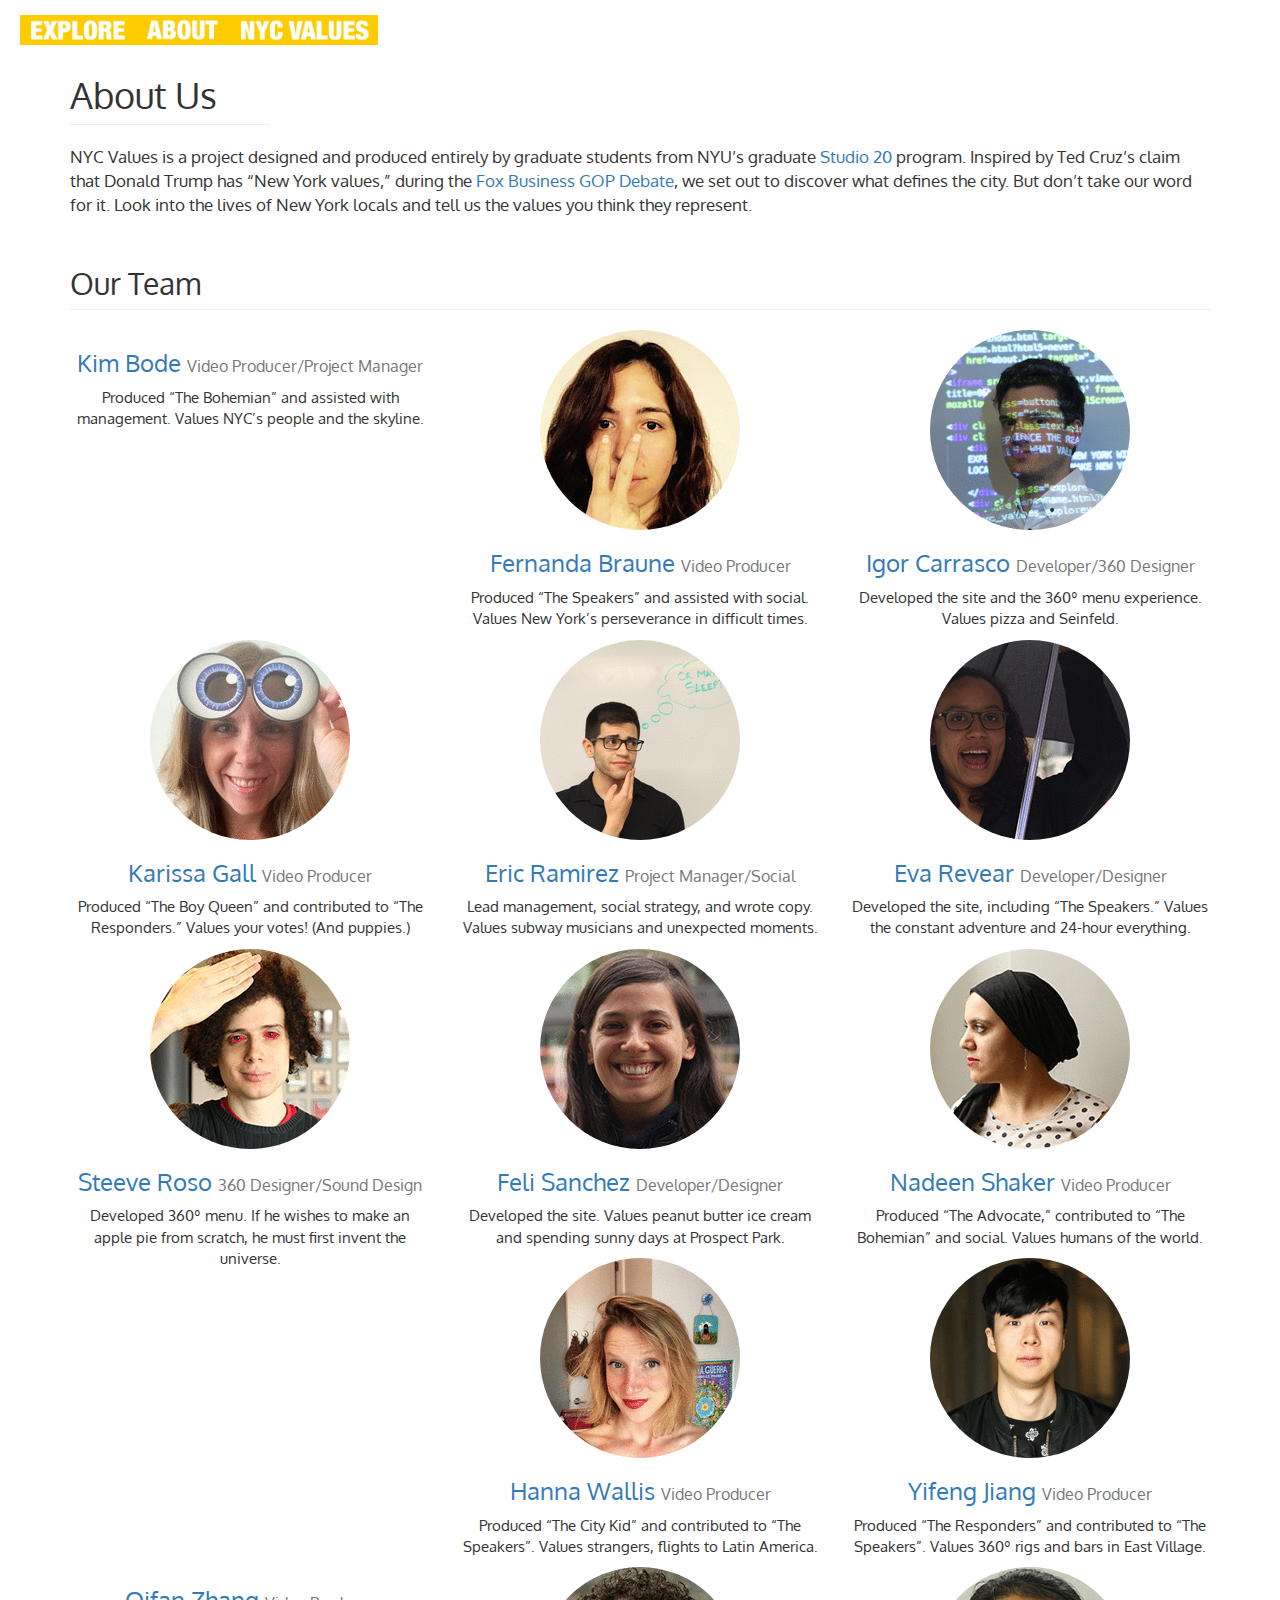
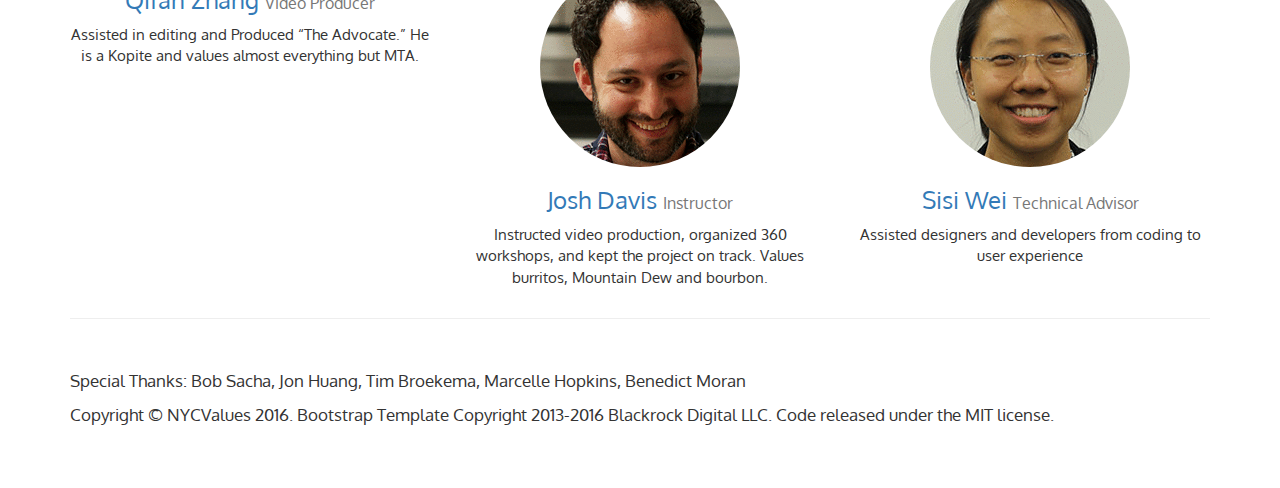
==== aboutus.html @ 2e3ced09 "new repository" ====
<!DOCTYPE html>
<html lang="en">

<head>

    <meta charset="utf-8">
    <meta http-equiv="X-UA-Compatible" content="IE=edge">
    <meta name="viewport" content="width=device-width, initial-scale=1">
    <meta name="description" content="">
    <meta name="author" content="">
    <link rel="icon" href=img/favicon.ico>
    <script src="https://ajax.googleapis.com/ajax/libs/jquery/1.12.0/jquery.min.js"></script>
    <title>NYC Values - About Us</title>
    <link href='https://fonts.googleapis.com/css?family=Oxygen:400,700|Muli|Sintony|Roboto:400,500,700' rel='stylesheet' type='text/css'>
    <LINK href="styles.css" rel="stylesheet" type="text/css">
    <style type="text/css">
        .dropdown_menu{
            position: relative;
        }
        .dropdown_menu a:hover {
        text-decoration: none;
        text-indent: 0;
        color:white;
        }
        </style>

        <script type="text/javascript">      
              window.onload = function(){
                if (screen.width <= 800) {  
                $('#remove').remove();
            };
        };
      </script>


    <!-- Bootstrap Core CSS -->
    <link href="css/bootstrap.min.css" rel="stylesheet">

    <!-- Custom CSS -->
    <link href="css/round-about.css" rel="stylesheet">

    <!-- HTML5 Shim and Respond.js IE8 support of HTML5 elements and media queries -->
    <!-- WARNING: Respond.js doesn't work if you view the page via file:// -->
    <!--[if lt IE 9]>
        <script src="https://oss.maxcdn.com/libs/html5shiv/3.7.0/html5shiv.js"></script>
        <script src="https://oss.maxcdn.com/libs/respond.js/1.4.2/respond.min.js"></script>
    <![endif]-->

</head>

<body>

    <!-- Navigation -->
    <div class = "dropdown_menu">
                
            <span class="dropdown_menu2"><a href=360menu.html?html5=never target="_self"><img src=img/menustoriesabout.png></a>
            <div class = "dropdown_menu_content">
                <div><a class="story_menu_links" href='thecitykid.html'>The City Kid</a></div>
                <div><a class="story_menu_links" href='theboyqueen.html'>The Boy Queen</a></div>
                <div><a class="story_menu_links" href='thebohemian.html'>The Bohemian</a></div>
                <div><a class="story_menu_links" href='theadvocate.html'>The Advocate</a></div>
                <div><a class="story_menu_links" href='theresponders.html'>The Responders</a></div>
                <div><a class="story_menu_links" href='thespeakers.html'>The Speakers</a></div>
            </div></span>

            <a href=aboutus.html target="_self"><img src=img/menuaboutabout.png></a>
            <a href=index.html target="_Self"><img src=img/menuvaluesabout.png></a>
    </div>

    <!-- Page Content -->
    <div class="container">

        <!-- Introduction Row -->
        <div class="row">
            <div class="col-lg-12">
                <h1 class="page-header">About Us
                </h1>
                <p>NYC Values is a project designed and produced entirely by graduate students from NYU’s graduate <a href=http://journalism.nyu.edu/graduate/programs/studio-20-digital-first/ target="_Blank">Studio 20</a> program. Inspired by Ted Cruz’s claim that Donald Trump has “New York values,” during the <a href=https://www.youtube.com/watch?v=TM6qRl3dSME target="_Blank">Fox Business GOP Debate</a>, we set out to discover what defines the city. But don’t take our word for it. Look into the lives of New York locals and tell us the values you think they represent.</p>
            </div>
        </div>

        <!-- Team Members Row -->
        <div class="row">
            <div class="col-lg-12">
                <h2 class="page-header">Our Team</h2>
            </div>
            <div class="col-lg-4 col-sm-6 text-center">
                <img class="img-circle img-responsive img-center" src="img/gifs/Kim.gif" alt="">
                <h3><a href=https://www.linkedin.com/in/kbode target=_Blank>Kim Bode</a>
                    <small>Video Producer/Project Manager</small>
                </h3>
                <p>Produced “The Bohemian” and assisted with management. Values NYC’s people and the skyline.</p>
            </div>
            <div class="col-lg-4 col-sm-6 text-center">
                <img class="img-circle img-responsive img-center" src="img/gifs/nanda.gif" alt="">
                <h3><a href=https://www.linkedin.com/in/fernandabraune/en target=_Blank>Fernanda Braune</a>
                    <small>Video Producer</small>
                </h3>
                <p>Produced “The Speakers” and assisted with social. Values New York’s perseverance in difficult times.</p>
            </div>
            <div class="col-lg-4 col-sm-6 text-center">
                <img class="img-circle img-responsive img-center" src="img/gifs/igor.gif" alt="">
                <h3><a href=http://igorcarras.co target=_Blank>Igor Carrasco</a>
                    <small>Developer/360 Designer</small>
                </h3>
                <p>Developed the site and the 360º menu experience. Values pizza and Seinfeld.</p>
            </div>
            <div class="col-lg-4 col-sm-6 text-center">
                <img class="img-circle img-responsive img-center" src="img/gifs/karissa.gif" alt="">
                <h3><a href=https://karissagall.wordpress.com/ target=_Blank>Karissa Gall</a>
                    <small>Video Producer</small>
                </h3>
                <p>Produced “The Boy Queen” and contributed to “The Responders.” Values your votes! (And puppies.)
                </p>
            </div>
            <div class="col-lg-4 col-sm-6 text-center">
                <img class="img-circle img-responsive img-center" src="img/gifs/eric.gif" alt="">
                <h3><a href=https://www.linkedin.com/in/eric-ramirez-60310356 target=_Blank>Eric Ramirez</a>
                    <small>Project Manager/Social</small>
                </h3>
                <p>Lead management, social strategy, and wrote copy. Values subway musicians and unexpected moments.</p>
            </div>                  
            <div class="col-lg-4 col-sm-6 text-center">
                <img class="img-circle img-responsive img-center" src="img/gifs/eva.gif" alt="">
                <h3><a href=https://www.linkedin.com/in/eva-revear-b9000068 target=_Blank>Eva Revear</a>
                    <small>Developer/Designer</small>
                </h3>
                <p>Developed the site, including “The Speakers.” Values the constant adventure and 24-hour everything.
</p>
            </div>
            <div class="col-lg-4 col-sm-6 text-center">
                <img class="img-circle img-responsive img-center" src="img/gifs/steeve.gif" alt="">
                <h3><a href=https://www.linkedin.com/in/saul-steeve-roso-43a7a723 target=_Blank>Steeve Roso</a>
                    <small>360 Designer/Sound Design</small>
                </h3>
                <p>Developed 360º menu. If he wishes to make an apple pie from scratch, he must first invent the universe.
                </p>
            </div>
            <div class="col-lg-4 col-sm-6 text-center">
                <img class="img-circle img-responsive img-center" src="img/gifs/feli.gif" alt="">
                <h3><a href=http://www.felicitassanchez.com target=_Blank>Feli Sanchez</a>
                    <small>Developer/Designer</small>
                </h3>
                <p>Developed the site. Values peanut butter ice cream and spending sunny days at Prospect Park.</p>
            </div>
            <div class="col-lg-4 col-sm-6 text-center">
                <img class="img-circle img-responsive img-center" src="img/gifs/nadeen.gif" alt="">
                <h3><a href=https://www.clippings.me/nadeenshaker target=_Blank>Nadeen Shaker</a>
                    <small>Video Producer</small>
                </h3>
                <p>Produced “The Advocate,” contributed to “The Bohemian” and social. Values humans of the world.</p>
            </div>
            <div class="col-lg-4 col-sm-6 text-center">
                <img class="img-circle img-responsive img-center" src="img/gifs/hanna.gif" alt="">
                <h3><a href=http://hannawallis.com/ target=_Blank>Hanna Wallis</a>
                    <small>Video Producer</small>
                </h3>
                <p>Produced “The City Kid” and contributed to “The Speakers”. Values strangers, flights to Latin America. 
                </p>
            </div>
            <div class="col-lg-4 col-sm-6 text-center">
                <img class="img-circle img-responsive img-center" src="img/gifs/jiang.gif" alt="">
                <h3><a href=https://www.facebook.com/people/Yifeng-Jiang/100009187182728 target=_Blank>Yifeng Jiang</a>
                    <small>Video Producer</small>
                </h3>
                <p>Produced “The Responders” and contributed to “The Speakers”. Values 360º rigs and bars in East Village.</p>
            </div>
            <div class="col-lg-4 col-sm-6 text-center">
                <img class="img-circle img-responsive img-center" src="img/gifs/qifan.gif" alt="">
                <h3><a href=http://qifanzhang.tumblr.com/ target=_Blank>Qifan Zhang</a>
                    <small>Video Producer</small>
                </h3>
                <p>Assisted in editing and Produced “The Advocate.” He is a Kopite and values almost everything but MTA.</p>
            </div>
            <div class="col-lg-4 col-sm-6 text-center">
                <img class="img-circle img-responsive img-center" src="img/gifs/josh.gif" alt="">
                <h3><a href=http://www.joshdavis.org/ target=_Blank>Josh Davis</a>
                    <small>Instructor</small>
                </h3>
                <p>Instructed video production, organized 360 workshops, and kept the project on track. Values burritos, Mountain Dew and bourbon.</p>
            </div>
            <div class="col-lg-4 col-sm-6 text-center">
                <img class="img-circle img-responsive img-center" src="img/gifs/sisi.gif" alt="">
                <h3><a href=http://www.sisiwei.com/ target=_Blank>Sisi Wei</a>
                    <small>Technical Advisor</small>
                </h3>
                <p> Assisted designers and developers from coding to user experience</p>
            </div>           
        </div>

        <hr>

        <!-- Footer -->
        <footer>
            <div class="row">
                <div class="col-lg-12">
                    <p>Special Thanks: Bob Sacha, Jon Huang, Tim Broekema, Marcelle Hopkins, Benedict Moran</p>
                </div>
                <!-- /.col-lg-12 -->
            </div>        
            <div class="row">
                <div class="col-lg-12">
                    <p>Copyright &copy; NYCValues 2016. Bootstrap Template Copyright 2013-2016 Blackrock Digital LLC. Code released under the MIT license.</p>
                </div>
                <!-- /.col-lg-12 -->
            </div>
            <!-- /.row -->
        </footer>

    </div>
    <!-- /.container -->

    <!-- jQuery -->
    <script src="js/jquery.js"></script>

    <!-- Bootstrap Core JavaScript -->
    <script src="js/bootstrap.min.js"></script>

</body>

</html>
---- styles.css ----
body {
/*	display:flex;
	display: -webkit-flex;*/
	padding:0;
	margin:0;
	height:100vh;
	width:100vw;
	background-color: #eee;

}
h1 {
	font-family: "HelveticaNeue-Condensed", "Helvetica Neue",'Teko', sans-serif;
	width:200px;
}
.aboutpage {
/*	background: url(img/ted.jpg) no-repeat center center fixed;
	-webkit-background-size: cover;
	-moz-background-size: cover;
	-o-background-size: cover;
	background-size: cover;
	color:#fff;*/
	text-shadow: 0px 0px 2px #000000;
}
.aboutpage h1 {
	position: relative;
	left:40px;
	font-family: "HelveticaNeue-Condensed", "Helvetica Neue",'Teko', sans-serif;
	padding-top:250px;
	width:200px;
}
.aboutpage p {
	position: relative;
	left:40px;
	font-family: Helvetica, sans-serif;
	width:600px;
	font-size: 13px;
	padding-bottom:75px;
}

.menu {
	position: absolute;
	top: 20px;
	z-index:3;
	left:40px;
	word-spacing: 20px;
	padding-top: 30px;
}
.menu img {
	height:30px;
}
/* landing page */
/*#nycvalues{
	font-family: 'Codystar';
	font-weight:900;
	font-size:30px;
	color:white;
	text-shadow: 1px 1px 2px #111111;
}
#menugen {
	font-family: 'Playfair Display';
	color:white;
	font-weight:400;
	font-style:italic;
	text-shadow: 1px 1px 2px #000000;
}*/
.wrapper {
	width:100vw;
	height:100vh;
	z-index:1;
	overflow: hidden;

}
.wrapper iframe {
	width:110vw;
	height:110vh;
	margin-left:-5vw;
	margin-top:-5vh;
}

.buttonbox {
	position:absolute;
	display:flex;
	flex-direction:column;
	align-items: center;
	top:13vh;
	width:100vw;
	height:auto;
	

}
.shadowbox{
	/*background-color: rgba(124, 140, 156, 0.5);*/
	display: flex;
	flex-direction:column;
	justify-content: center;
	align-items: center;
	padding: 20px;
	width: 375px;
    height: 375px;
    border-radius: 50%;


}
.explore img{
	width: 200px;


}

.textmain {
	font-family: Playfair;
	color:white;
	font-family: "Oxygen", sans-serif;
	font-size: 20px;
	font-weight: 700;
	color: white;
	z-index: 3;
	width: 425px;
	text-align: center;
	margin-bottom: 20px;
	text-shadow: 0px 0px 2px #000000;
	/*text-shadow: 1px 1px 1px white;*/
	/* yellow alt for text color: #e1c704 blue black: #1f1f2e; */

}
.rightbox {
	padding:0px 20px 0px 20px;
	background-color:rgba(0,0,0,0.3);
	display: flex;
	flex-direction:column;
	align-content:flex-start;
	justify-content: center;
	align-items: center;
	position:absolute;
	height:100vh;
	width: 245px;
	right:0px;
}
.textxplainer {

	margin:10px 0 10px 10px;
	color:white;
	font-family: 'Karla', sans-serif;
	font-size:20px;
}
#verticalScroller {
	border-top:3px solid rgb(255,225,0);
	padding-top:5px;
	min-width: 200px;
	padding: 5px 20px 0 0;
	height: 67vh;
/*	opacity: 0.85;
*/	overflow: hidden;
	color:white;
}
#verticalScroller > div{ 
	position:relative;
	height:25px;
	font-family: sans-serif;	
	font-style: bold;
	font-size:17px;
	text-align: center;
}
.rightbuttons {
	display: flex;
	align-self: flex-end;
	justify-content: center;
	flex-wrap: wrap;
	margin:0px 0px 15px 0px;
}
.rightbuttons button:hover {
	background-color:rgba(255,225,0,0.2);
	transition: background-color 500ms ease-out;
}
.rightbuttons input {
	margin:0px 5px 0px 5px;
}
.rightbuttons input[type=text] {
    width: 80%;
    padding: 5px 10px 0px 10px;
    height:24px;
    background-color: transparent;
    color:white;
    border-bottom:2px solid rgb(255,225,0);
    border-top:none;
	border-right:none;
	border-left:none;
	font-family: "HelveticaNeue-Condensed", "Helvetica Neue", 'Teko', sans-serif;
}
.rightbuttons input[type=submit] {
	background:transparent;
	color:#fff;
	font-family: 'Hammersmith One', sans-serif;
	font-family: "HelveticaNeue-Condensed", "Helvetica Neue",'Teko', sans-serif;
	font-weight:bold;
	font-size:12px;
	border:2px solid rgb(255,225,0);
	width:100px;
	height:25px;
	padding:0px;
	margin: 8px; 
}
.votebuttons {
	background:transparent;
	color:#fff;
/*	font-family: 'Hammersmith One', sans-serif;
*/	font-family: "HelveticaNeue-Condensed", "Helvetica Neue",'Teko', sans-serif;
	font-weight:600;
	font-size:10px;
	letter-spacing: 0.5px;
	border:2px solid rgb(255,225,0);
	margin:5px;
	width:60px;
	height:25px;
}

#clickme {
	position: fixed;
	top:45vh;
	right:0;
	height:40px;
	font-size:50px;
	color:grey;
	cursor: pointer;
}

.red {
	color: #ffcc00;
}
.new {
	display: none;
}
#iframeme {

}
#Value1{
	font-style: italic;
	font-size: 15px;
}
.dropdown_menu{
	position: absolute;
	top:15px;
	display:inline-block;
	padding-left: 20px;
	z-index:9000;
	
}
.dropdown_menu_content{
	display:none;
	position: absolute;
	padding: 20px;
	z-index: 1;
	background-color: rgba(128,128,128,0.6);
	top: 30px;

}

.story_menu_links{
	color: white;
	text-decoration: none;
	font-size: 20px;
	font-family: "Oxygen", sans-serif;
}

.dropdown_menu2:hover .dropdown_menu_content{
	display:block;
	
}


.dropdown_menu img{
	height:30px;
	float: left;

	
}

#facebook_share{
	position:absolute;
	left:400px;
	top:20px;
}

#twitter_share{
	position:absolute;
	left:500px;
	top:20px;
}


/* styles for the input your own value*/
---- css/round-about.css ----
/*!
 * Start Bootstrap - Round About HTML Template (http://startbootstrap.com)
 * Code licensed under the Apache License v2.0.
 * For details, see http://www.apache.org/licenses/LICENSE-2.0.
 */


.img-center {
	margin: 0 auto;
}

footer {
    margin: 50px 0;
}
.menu {
	position: absolute;
	top: 20px;
	z-index:3;
	left:40px;
	word-spacing: 20px;
}
.menu img {
	height:30px;
}
.page-header {
	font-family: "Oxygen";
}
p{
	font-family: "Oxygen";
	font-size: 15px;
}
.col-lg-12 p {
	font-size: 17px;
}
h3{
	font-family: "Oxygen";
}
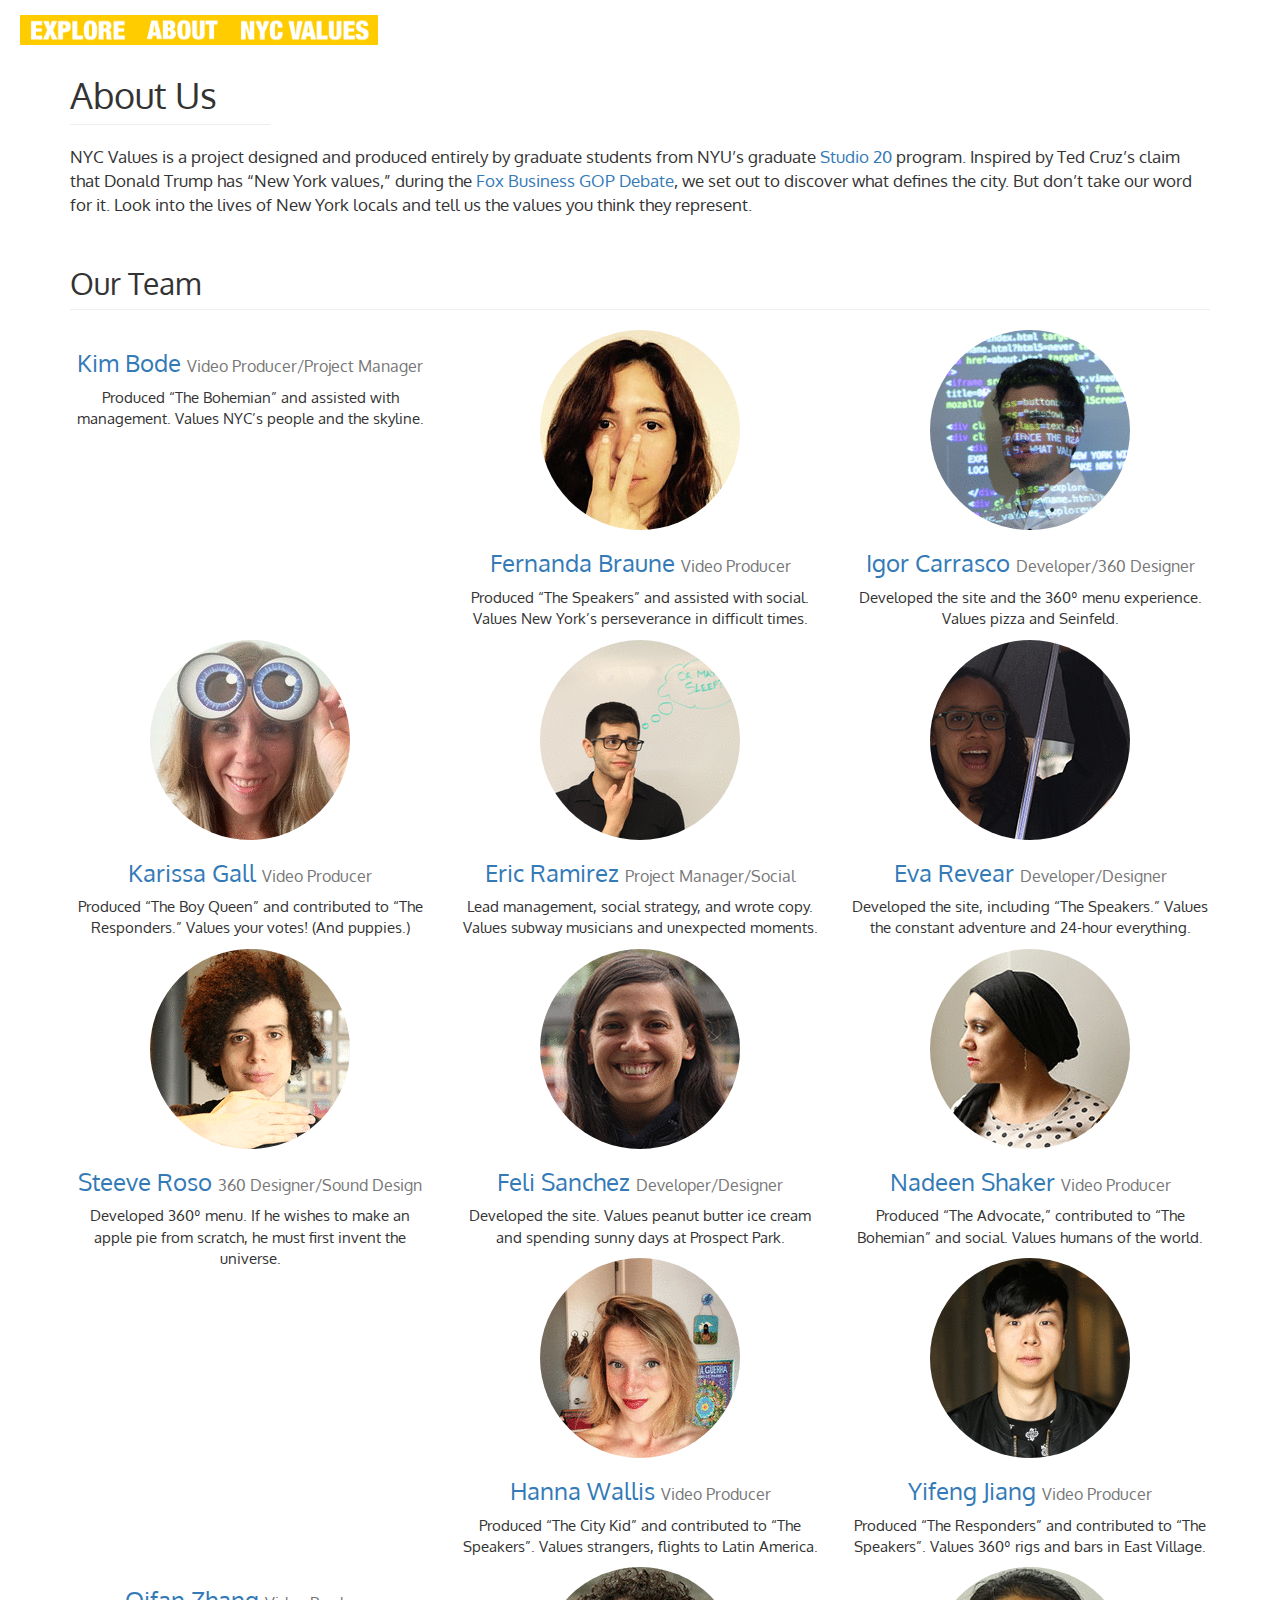
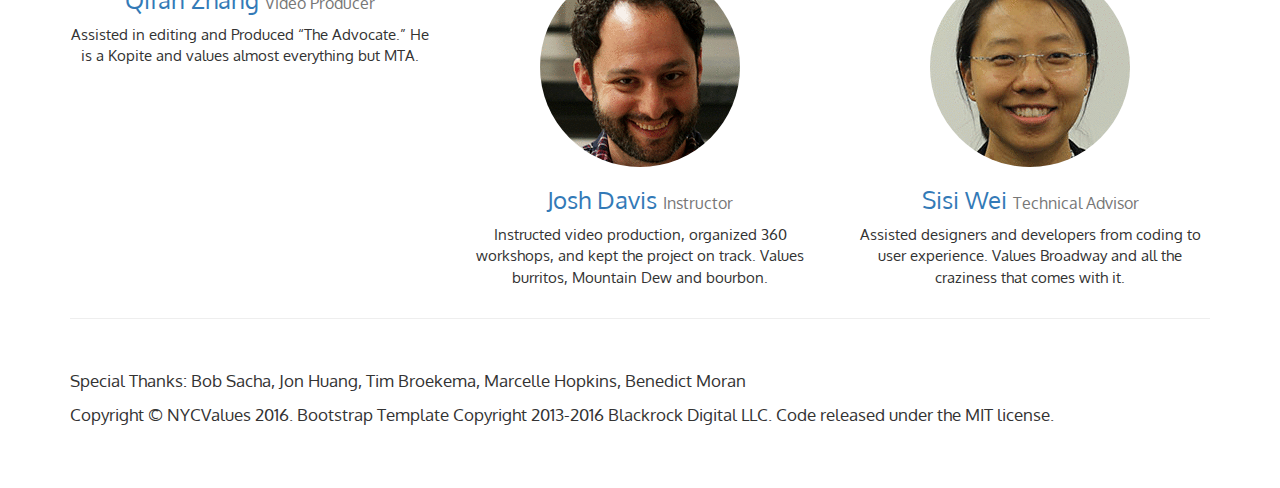
==== commit 92113b95: "sis description" ====
--- a/aboutus.html
+++ b/aboutus.html
@@ -184,7 +184,7 @@
                 <h3><a href=http://www.sisiwei.com/ target=_Blank>Sisi Wei</a>
                     <small>Technical Advisor</small>
                 </h3>
-                <p> Assisted designers and developers from coding to user experience</p>
+                <p>Assisted designers and developers from coding to user experience. Values Broadway and all the craziness that comes with it.</p>
             </div>           
         </div>
 
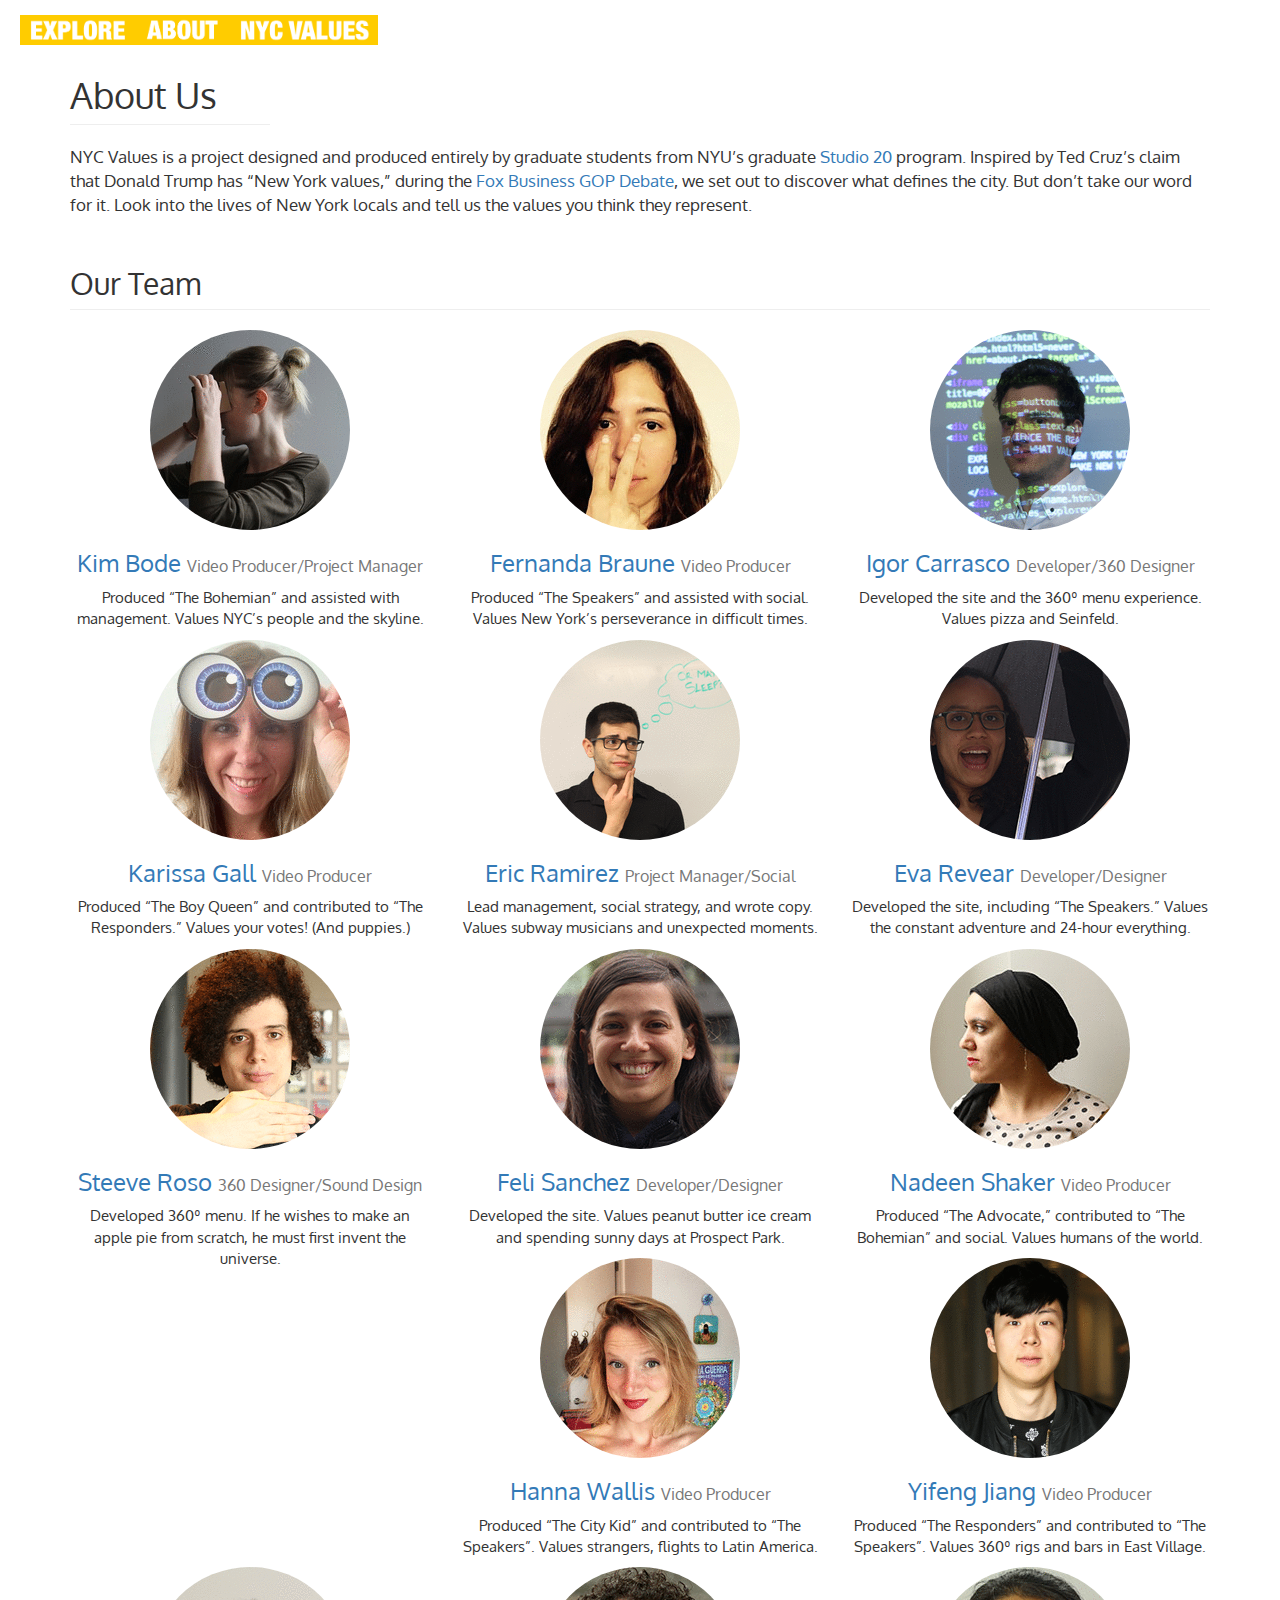
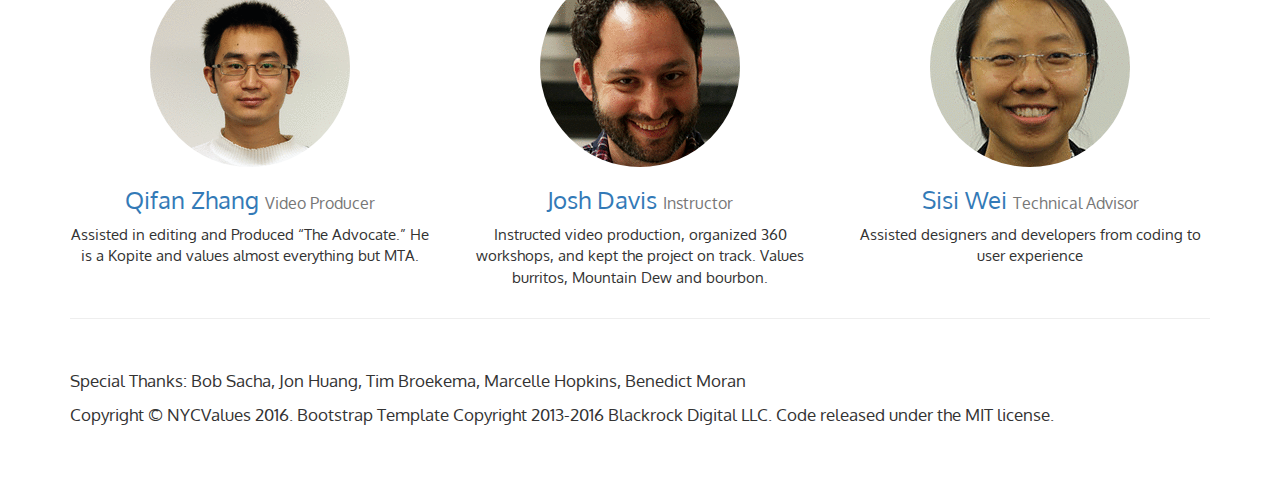
==== commit bdf6b2d1: "about us fixes" ====
--- a/aboutus.html
+++ b/aboutus.html
@@ -85,7 +85,7 @@
                 <h2 class="page-header">Our Team</h2>
             </div>
             <div class="col-lg-4 col-sm-6 text-center">
-                <img class="img-circle img-responsive img-center" src="img/gifs/Kim.gif" alt="">
+                <img class="img-circle img-responsive img-center" src="img/gifs/kim.gif" alt="">
                 <h3><a href=https://www.linkedin.com/in/kbode target=_Blank>Kim Bode</a>
                     <small>Video Producer/Project Manager</small>
                 </h3>
@@ -184,7 +184,7 @@
                 <h3><a href=http://www.sisiwei.com/ target=_Blank>Sisi Wei</a>
                     <small>Technical Advisor</small>
                 </h3>
-                <p>Assisted designers and developers from coding to user experience. Values Broadway and all the craziness that comes with it.</p>
+                <p> Assisted designers and developers from coding to user experience</p>
             </div>           
         </div>
 
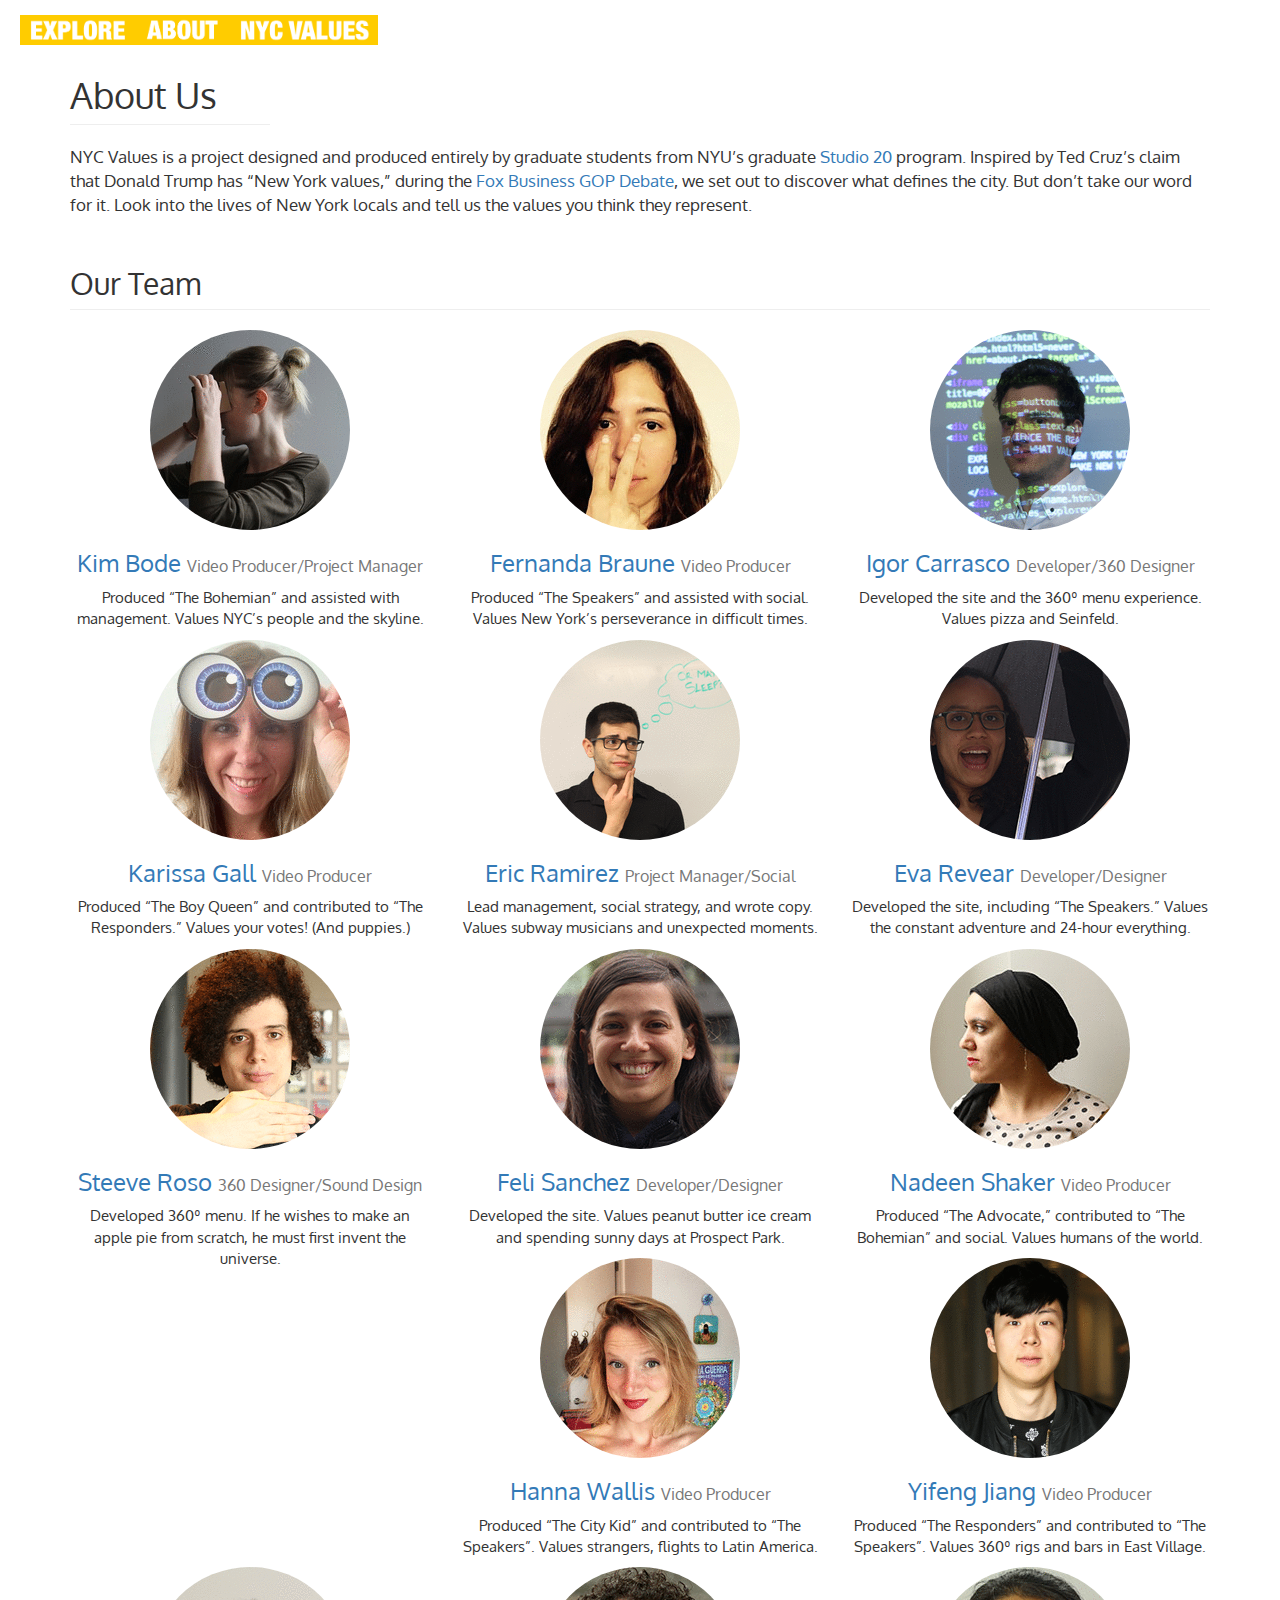
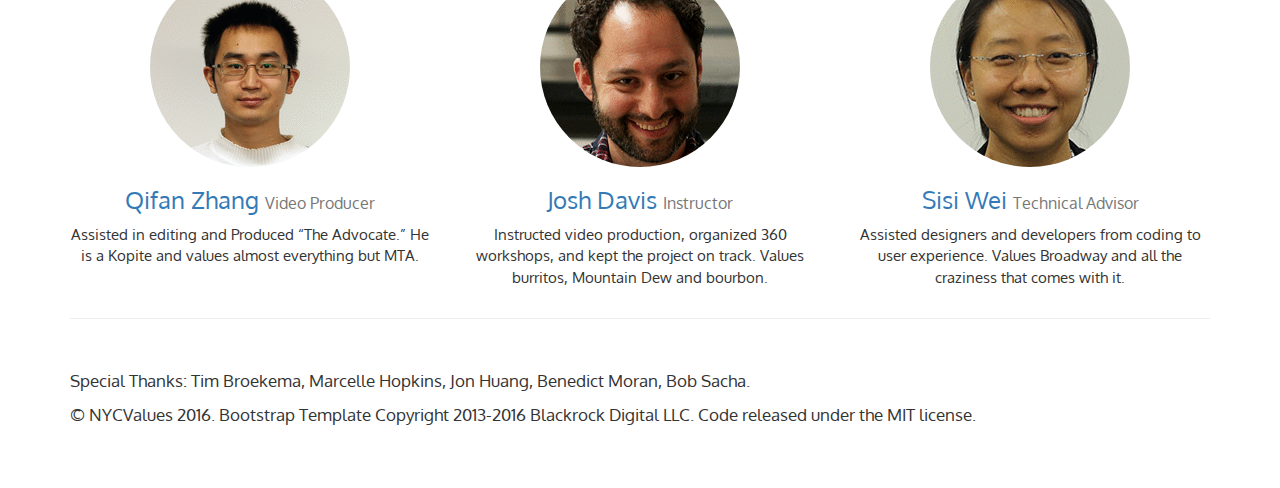
==== commit f27853c8: "with mobile updates" ====
--- a/aboutus.html
+++ b/aboutus.html
@@ -22,6 +22,8 @@
         text-indent: 0;
         color:white;
         }
+
+
         </style>
 
         <script type="text/javascript">      
@@ -30,6 +32,7 @@
                 $('#remove').remove();
             };
         };
+         
       </script>
 
 
@@ -53,7 +56,7 @@
     <!-- Navigation -->
     <div class = "dropdown_menu">
                 
-            <span class="dropdown_menu2"><a href=360menu.html?html5=never target="_self"><img src=img/menustoriesabout.png></a>
+            <span class="dropdown_menu2" id="remove"><a href=360menu.html?html5=never target="_self"><img src=img/menustoriesabout.png></a>
             <div class = "dropdown_menu_content">
                 <div><a class="story_menu_links" href='thecitykid.html'>The City Kid</a></div>
                 <div><a class="story_menu_links" href='theboyqueen.html'>The Boy Queen</a></div>
@@ -63,8 +66,8 @@
                 <div><a class="story_menu_links" href='thespeakers.html'>The Speakers</a></div>
             </div></span>
 
-            <a href=aboutus.html target="_self"><img src=img/menuaboutabout.png></a>
-            <a href=index.html target="_Self"><img src=img/menuvaluesabout.png></a>
+            <a href=aboutus.html target="_self"><img src="img/menuaboutabout.png"></a>
+            <a href=index.html target="_Self"><img src="img/menuvaluesabout.png"></a>
     </div>
 
     <!-- Page Content -->
@@ -184,7 +187,7 @@
                 <h3><a href=http://www.sisiwei.com/ target=_Blank>Sisi Wei</a>
                     <small>Technical Advisor</small>
                 </h3>
-                <p> Assisted designers and developers from coding to user experience</p>
+                <p>Assisted designers and developers from coding to user experience. Values Broadway and all the craziness that comes with it.</p>
             </div>           
         </div>
 
@@ -194,13 +197,13 @@
         <footer>
             <div class="row">
                 <div class="col-lg-12">
-                    <p>Special Thanks: Bob Sacha, Jon Huang, Tim Broekema, Marcelle Hopkins, Benedict Moran</p>
+                    <p>Special Thanks: Tim Broekema, Marcelle Hopkins, Jon Huang, Benedict Moran, Bob Sacha.</p>
                 </div>
                 <!-- /.col-lg-12 -->
             </div>        
             <div class="row">
                 <div class="col-lg-12">
-                    <p>Copyright &copy; NYCValues 2016. Bootstrap Template Copyright 2013-2016 Blackrock Digital LLC. Code released under the MIT license.</p>
+                    <p>&copy; NYCValues 2016. Bootstrap Template Copyright 2013-2016 Blackrock Digital LLC. Code released under the MIT license.</p>
                 </div>
                 <!-- /.col-lg-12 -->
             </div>
--- a/styles.css
+++ b/styles.css
@@ -106,7 +106,22 @@
 
 
 }
-
+video#bgvid { 
+    position: fixed;
+    top: 50%;
+    left: 50%;
+    min-width: 100%;
+    min-height: 100%;
+    width: 115vw;
+    height: 115vh;
+    z-index: -100;
+    -ms-transform: translateX(-50%) translateY(-50%);
+    -moz-transform: translateX(-50%) translateY(-50%);
+    -webkit-transform: translateX(-50%) translateY(-50%);
+    transform: translateX(-50%) translateY(-50%);
+    background: url(/img/posterframes/indexposter.jpg) no-repeat;
+    background-size: cover; 
+}
 .textmain {
 	font-family: Playfair;
 	color:white;
@@ -115,7 +130,7 @@
 	font-weight: 700;
 	color: white;
 	z-index: 3;
-	width: 425px;
+	width: 444px;
 	text-align: center;
 	margin-bottom: 20px;
 	text-shadow: 0px 0px 2px #000000;
